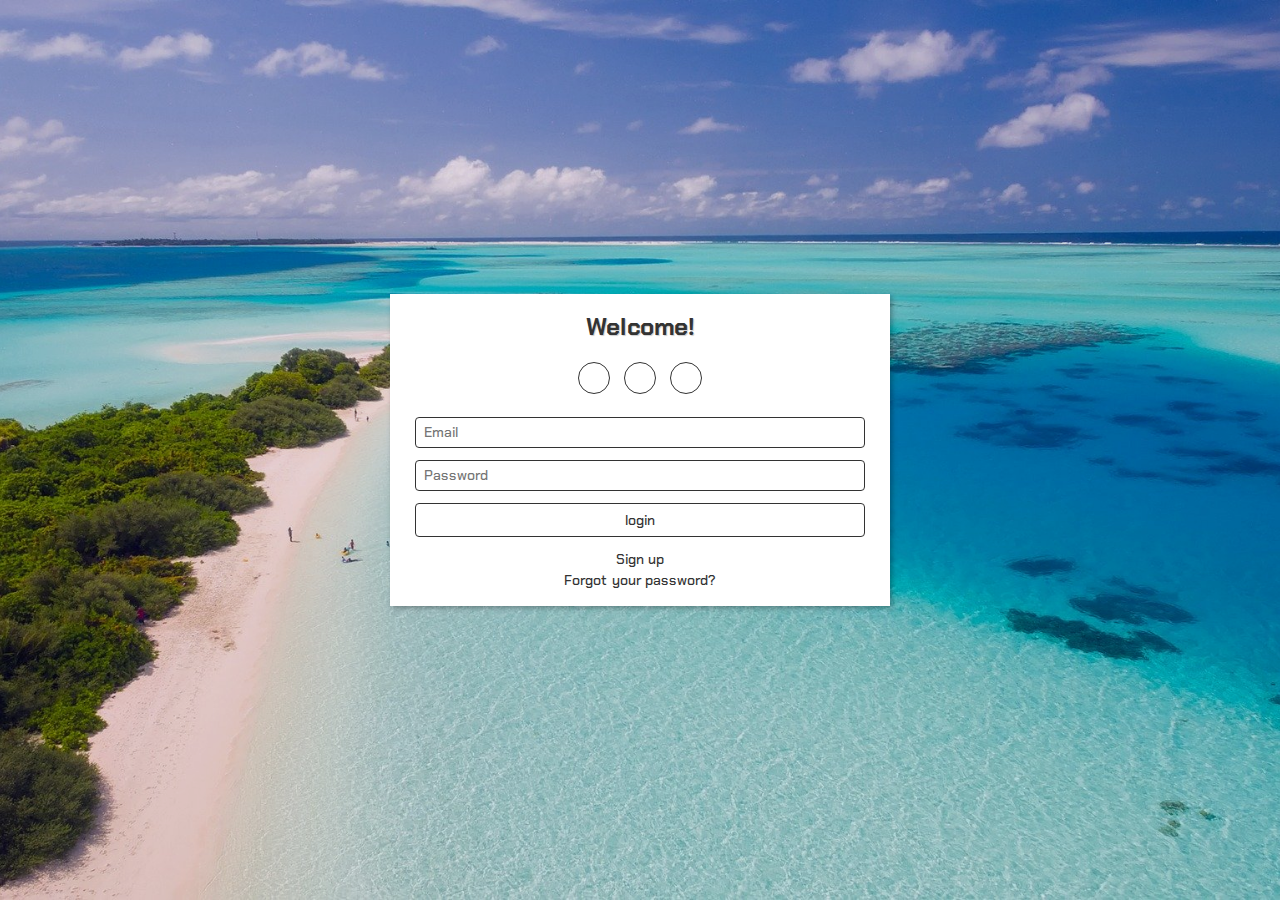
==== pages/login.html @ 2884cb6b "first" ====
<!DOCTYPE html>
<html lang="ko">
<head>
  <meta charset="UTF-8">
  <meta name="viewport" content="width=device-width, initial-scale=1.0">
  <meta http-equiv="X-UA-Compatible" content="ie=edge">
  <title>Login &lt; To Do List App</title>
  <link href="https://fonts.googleapis.com/css2?family=Chakra+Petch:wght@300;500;700&family=Noto+Sans+KR:wght@300;500&display=swap" rel="stylesheet">
  <link rel="stylesheet" href="https://use.fontawesome.com/releases/v5.14.0/css/all.css" integrity="sha384-HzLeBuhoNPvSl5KYnjx0BT+WB0QEEqLprO+NBkkk5gbc67FTaL7XIGa2w1L0Xbgc" crossorigin="anonymous">
  <link rel="stylesheet" href="../assets/css/style.css">
  <script src="../assets/js/script.js" defer></script>
</head>
<body>
  <div id="wrap">
    <main id="form-container">
      <div class="form-group">
        <section class="login-container">
          <h2>Welcome!</h2>
          <div class="login-form-row1">
            <a href="#;">
              <i class="fab fa-google"></i>
            </a>
            <a href="#;">
              <i class="fab fa-facebook-f"></i>
            </a>
            <a href="#;">
              <i class="fab fa-instagram"></i>
            </a>
          </div>
          <div class="login-form-row2">
            <div class="input-style">
              <input type="text" placeholder="Email">
            </div>
          </div>
          <div class="login-form-row3">
            <div class="input-style">
              <input type="password" placeholder="Password">
            </div>
          </div>
          <div class="login-form-row4">
            <button type="submit" class="btn-login">login</button>
          </div>
          <div class="login-form-row5">
            <a href="#;">Sign up</a>
            <a href="#;">Forgot your password?</a>
          </div>
        </section>
        <section class="join-container" style="display: none">
          <h2>join</h2>
        </section>
      </div>
    </main>
  </div>
</body>
</html>
---- assets/css/style.css ----
@charset "UTF-8";

/* reset */
div, span, body,
header, main, section, footer,
h1, h2, h3, h4, h5, h6,
table, thead, tbody, tfoot, tr, th, td,
input, select, label, button, textarea,
ul, ol, li, dl, dt, dd,
a, strong, i, b, em, img {
  margin: 0;
  padding: 0;
  font: inherit;
  vertical-align: baseline;
}

ul, ol {
  list-style: none;
}

a {
  color: #333;
  text-decoration: none;
}

img {
  max-width: 100%;
  vertical-align: top;
}

table {
  border-collapse: collapse;
  border-spacing: 0;
}

button {
  background: transparent;
  border: none;
  cursor: pointer;
  outline: none;
}

/* common */
html {
  font-size: 10px;
}

body {
  min-width: 32rem;
}

body, button, input, select, textarea {
  font-weight: 500;
  font-size: 1.4rem;
  line-height: 1.5;
  font-family: 'Chakra Petch', 'Noto sans KR', sans-serif;
  color: #333;
  overflow-wrap: break-word;
  word-break: keep-all;
}

h1, h2, h3, h4, h5, h6 {
  font-weight: 700;
}

/* form-container */
#form-container {
  display: flex;
  justify-content: center;
  align-items: center;
  height: 100vh;
  padding: 0 6%;
  background: url(../images/bg_login-page.jpg) 50% 50%/cover no-repeat;
}

#form-container:after {
  position: fixed;
  top: 0;
  right: 0;
  bottom: 0;
  left: 0;
  background-color: rgba(0,0,0,.1);
  content:''
}

.form-group {
  position: relative;
  z-index: 10;
  width: 100%;
  max-width: 50rem;
  background-color: #fff;
}


/* form-group input style */
.form-group input {
  width: 100%;
  border: none;
  box-shadow: none;
  background-color: transparent;
  outline: none;
}

.form-group .input-style {
  padding: .4rem .8rem;
  border: 1px solid #333;
  border-radius: 4px;
}

/* form-group button style */
.form-group button {
  width: 100%;
  padding: .4em;
  border: 1px solid #333;
  border-radius: 4px;
}


/* login-container */
.login-container {
  display: flex;
  flex-direction: column;
  align-items: center;
  padding: 1.5rem 2.5rem;
  box-shadow: 2px 2px 5px rgba(0,0,0,.3);
}

.login-container > h2 {
  font-size: 2.4rem;
  text-shadow: 1px 1px 1px rgba(0,0,0,0.2);
}

.login-container div[class^="login-form-row"] {
  flex-grow: 1;
  width: 100%;
  margin-top: 1.2rem;
}

.login-form-row1 {
  text-align: center;
}

.login-form-row1 a {
  display: inline-block;
  width: 3rem;
  height: 3rem;
  margin: .5rem;
  border: 1px solid #333;
  border-radius: 50%;
  font-size: 1.6rem;
  line-height: 3rem;
  text-align: center;
}

.login-form-row5 {
  display: flex;
  flex-direction: column;
  align-items: center;
}
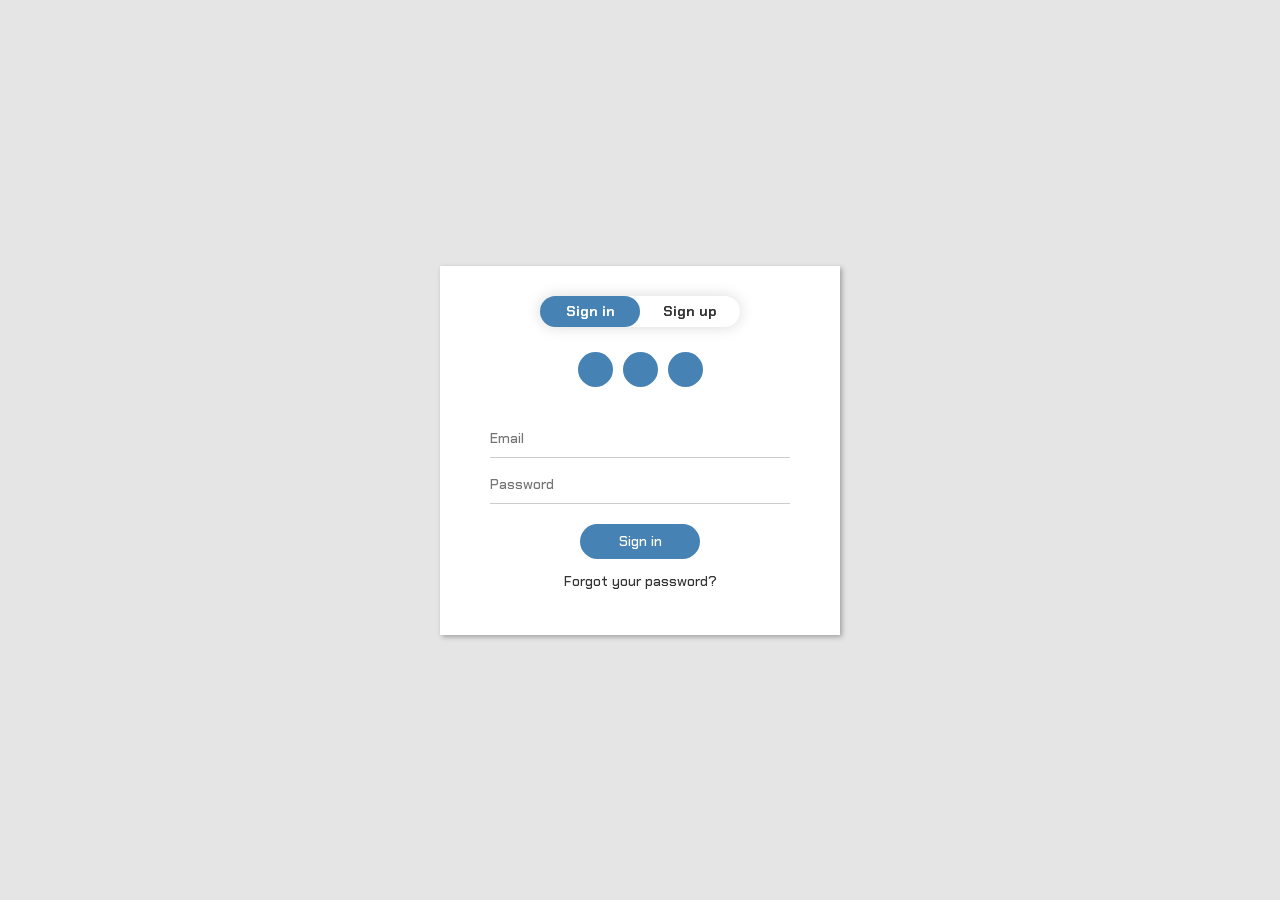
==== commit 11f8d7c3: "docs: Add ipone input focus zoom disable" ====
--- a/pages/login.html
+++ b/pages/login.html
@@ -2,7 +2,7 @@
 <html lang="ko">
 <head>
   <meta charset="UTF-8">
-  <meta name="viewport" content="width=device-width, initial-scale=1.0">
+  <meta name="viewport" content="width=device-width, initial-scale=1.0, maximum-scale=1.0">
   <meta http-equiv="X-UA-Compatible" content="ie=edge">
   <title>Login &lt; To Do List App</title>
   <link href="https://fonts.googleapis.com/css2?family=Chakra+Petch:wght@300;500;700&family=Noto+Sans+KR:wght@300;500&display=swap" rel="stylesheet">
@@ -14,40 +14,64 @@
   <div id="wrap">
     <main id="form-container">
       <div class="form-group">
-        <section class="login-container">
-          <h2>Welcome!</h2>
-          <div class="login-form-row1">
-            <a href="#;">
-              <i class="fab fa-google"></i>
-            </a>
-            <a href="#;">
-              <i class="fab fa-facebook-f"></i>
-            </a>
-            <a href="#;">
-              <i class="fab fa-instagram"></i>
-            </a>
-          </div>
-          <div class="login-form-row2">
-            <div class="input-style">
-              <input type="text" placeholder="Email">
+        <div class="btn-toggle-box">
+          <div class="btn-toggle-bg"></div>
+          <h2 class="btn-toggle btn-signin active">Sign in</h2>
+          <h2 class="btn-toggle btn-signup">Sign up</h2>
+        </div>
+        <div class="btn-sns-box">
+          <a href="#;">
+            <i class="fab fa-google"></i>
+          </a>
+          <a href="#;">
+            <i class="fab fa-facebook-f"></i>
+          </a>
+          <a href="#;">
+            <i class="fab fa-instagram"></i>
+          </a>
+        </div>
+        <div class="form-login-slider-container">
+          <section class="login-container">
+            <strong class="blind">Sign in</strong>
+            <div class="login-form-row">
+              <div class="input-style">
+                <input type="text" placeholder="Email">
+              </div>
             </div>
-          </div>
-          <div class="login-form-row3">
-            <div class="input-style">
-              <input type="password" placeholder="Password">
+            <div class="login-form-row">
+              <div class="input-style">
+                <input type="password" placeholder="Password">
+              </div>
             </div>
-          </div>
-          <div class="login-form-row4">
-            <button type="submit" class="btn-login">login</button>
-          </div>
-          <div class="login-form-row5">
-            <a href="#;">Sign up</a>
-            <a href="#;">Forgot your password?</a>
-          </div>
-        </section>
-        <section class="join-container" style="display: none">
-          <h2>join</h2>
-        </section>
+            <div class="login-form-row btn-area">
+              <button type="submit" class="btn-login">Sign in</button>
+            </div>
+            <div class="login-form-row bottom">
+              <a href="#;">Forgot your password?</a>
+            </div>
+          </section>
+          <section class="login-container">
+            <strong class="blind">Sign up</strong>
+            <div class="login-form-row">
+              <div class="input-style">
+                <input type="text" placeholder="User name">
+              </div>
+            </div>
+            <div class="login-form-row">
+              <div class="input-style">
+                <input type="text" placeholder="Email">
+              </div>
+            </div>
+            <div class="login-form-row">
+              <div class="input-style">
+                <input type="password" placeholder="Password">
+              </div>
+            </div>
+            <div class="login-form-row btn-area">
+              <button type="submit" class="btn-login">Sign up</button>
+            </div>
+          </section>
+        </div>
       </div>
     </main>
   </div>
--- a/assets/css/style.css
+++ b/assets/css/style.css
@@ -42,7 +42,7 @@
 
 /* common */
 html {
-  font-size: 10px;
+  font-size: .625rem;
 }
 
 body {
@@ -57,12 +57,22 @@
   color: #333;
   overflow-wrap: break-word;
   word-break: keep-all;
+  -webkit-text-size-adjust : none;
 }
 
 h1, h2, h3, h4, h5, h6 {
   font-weight: 700;
 }
 
+.blind {
+  overflow: hidden;
+  position: absolute;
+  width: 1px;
+  height: 1px;
+  margin: -1px;
+  clip: rect(0 0 0 0);
+}
+
 /* form-container */
 #form-container {
   display: flex;
@@ -70,7 +80,7 @@
   align-items: center;
   height: 100vh;
   padding: 0 6%;
-  background: url(../images/bg_login-page.jpg) 50% 50%/cover no-repeat;
+  background: url(../images/bg_login-page02.jpg) 50% 50%/cover no-repeat;
 }
 
 #form-container:after {
@@ -83,12 +93,23 @@
   content:''
 }
 
+/* form-group */
 .form-group {
+  display: flex;
+  flex-direction: column;
+  align-items: center;
+  overflow: hidden;
   position: relative;
   z-index: 10;
   width: 100%;
-  max-width: 50rem;
+  max-width: 40rem;
+  padding: 3rem 0;
   background-color: #fff;
+  box-shadow: 2px 2px 5px rgba(0,0,0,.3);
+}
+
+.form-group > :not(:first-child) {
+  margin-top: 2.5rem;
 }
 
 
@@ -102,57 +123,108 @@
 }
 
 .form-group .input-style {
-  padding: .4rem .8rem;
-  border: 1px solid #333;
-  border-radius: 4px;
+  padding: .4rem 0 .8rem;
+  border-bottom: 1px solid rgba(0, 0, 0, .2);
 }
 
 /* form-group button style */
 .form-group button {
-  width: 100%;
-  padding: .4em;
-  border: 1px solid #333;
-  border-radius: 4px;
-}
-
+  width: 40%;
+  padding: .5em;
+  border-radius: 2rem;
+  background-color: steelblue;
+  color: #fff;
+}
+
+/* btn-toggle */
+.btn-toggle-box {
+  display: flex;
+  position: relative;
+  border-radius: 3.5rem;
+  box-shadow: 0 0 15px rgba(0,0,0,.15);
+}
+
+.btn-toggle-bg {
+  position: absolute;
+  top: 0;
+  left: 0;
+  z-index: -1;
+  width: 10rem;
+  height: 100%;
+  padding: .7rem 1rem;
+  border-radius: 3rem;
+  box-sizing: border-box;
+  background-color: steelblue;
+  transition: left .5s ease;
+  content:'';
+}
+
+.btn-toggle-box h2 {
+  width: 8rem;
+  padding: .5rem 1rem;
+  border-radius: 3rem;
+  text-align: center;
+  cursor: pointer;
+  transition: color .5s ease;
+}
+
+.btn-toggle-box .btn-toggle.active {
+  color: #fff;
+  
+}
+
+.btn-sns-box {
+  display: flex;
+  justify-content: center;
+}
+
+.btn-sns-box a {
+  display: flex;
+  justify-content: center;
+  align-items: center;
+  width: 3.5rem;
+  height: 3.5rem;
+  margin: 0 .5rem;
+  border-radius: 50%;
+  background-color: steelblue;
+  font-size: 1.6rem;
+  color: #fff;
+}
+
+/* form-login-slider-container */
+.form-login-slider-container {
+  display: flex;
+  overflow: hidden;
+  width: 100%;
+}
 
 /* login-container */
 .login-container {
   display: flex;
   flex-direction: column;
   align-items: center;
-  padding: 1.5rem 2.5rem;
-  box-shadow: 2px 2px 5px rgba(0,0,0,.3);
-}
-
-.login-container > h2 {
-  font-size: 2.4rem;
-  text-shadow: 1px 1px 1px rgba(0,0,0,0.2);
-}
-
-.login-container div[class^="login-form-row"] {
-  flex-grow: 1;
+  flex-shrink: 0;
+  width: 100%;
+  padding: 0 5rem;
+  box-sizing: border-box;
+  transition: transform .5s ease;
+}
+
+.login-container.active {
+  transform: translateX(-100%);
+}
+
+.login-container .login-form-row {
   width: 100%;
   margin-top: 1.2rem;
 }
 
-.login-form-row1 {
+.login-container .login-form-row.btn-area {
+  margin-top: 2rem;
   text-align: center;
 }
 
-.login-form-row1 a {
-  display: inline-block;
-  width: 3rem;
-  height: 3rem;
-  margin: .5rem;
-  border: 1px solid #333;
-  border-radius: 50%;
-  font-size: 1.6rem;
-  line-height: 3rem;
-  text-align: center;
-}
-
-.login-form-row5 {
+.login-form-row.bottom {
   display: flex;
   flex-direction: column;
   align-items: center;
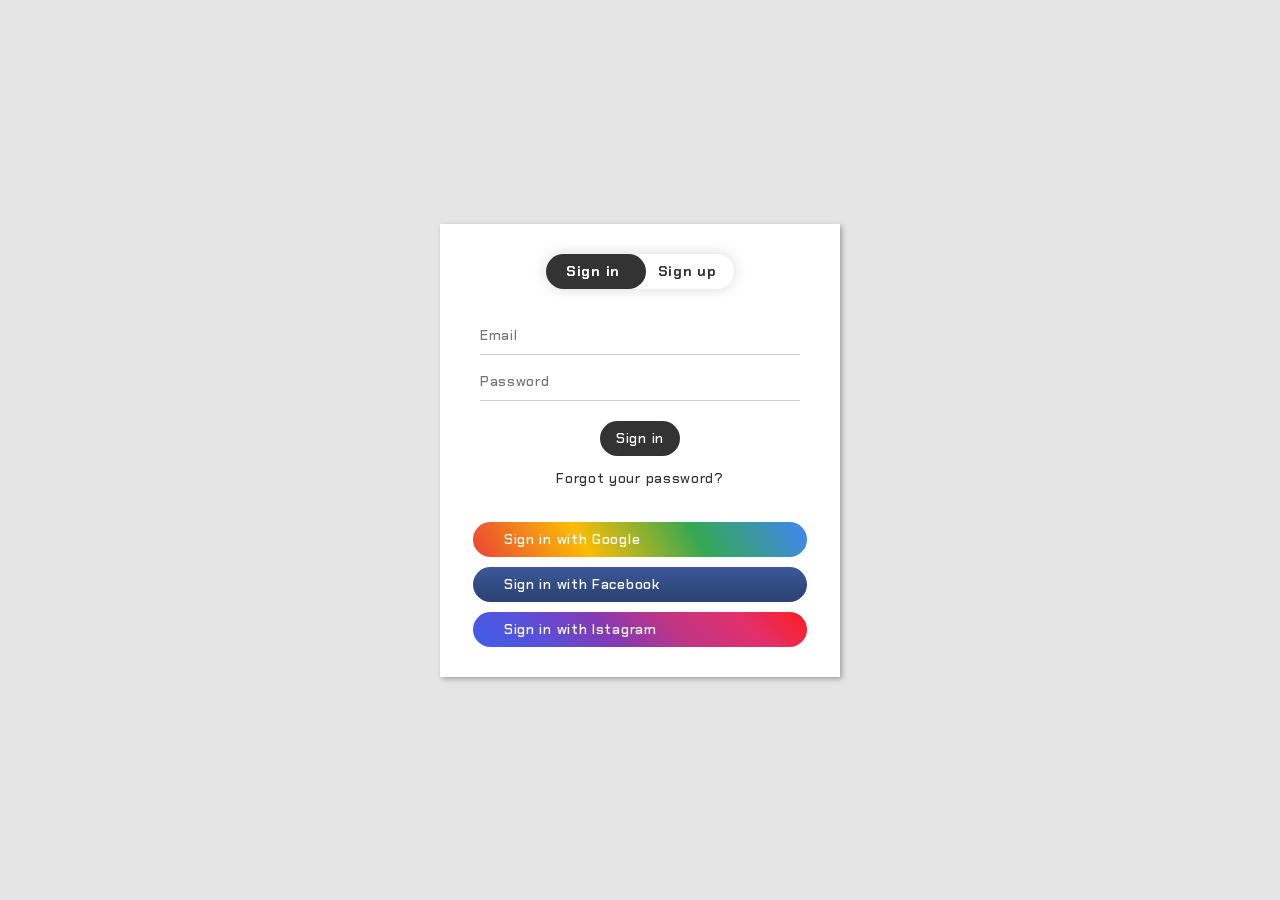
==== commit 78199c73: "login page version 3" ====
--- a/pages/login.html
+++ b/pages/login.html
@@ -16,20 +16,10 @@
       <div class="form-group">
         <div class="btn-toggle-box">
           <div class="btn-toggle-bg"></div>
-          <h2 class="btn-toggle btn-signin active">Sign in</h2>
-          <h2 class="btn-toggle btn-signup">Sign up</h2>
+          <h2 class="btn-primary btn-toggle btn-signin active">Sign in</h2>
+          <h2 class="btn-primary btn-toggle btn-signup">Sign up</h2>
         </div>
-        <div class="btn-sns-box">
-          <a href="#;">
-            <i class="fab fa-google"></i>
-          </a>
-          <a href="#;">
-            <i class="fab fa-facebook-f"></i>
-          </a>
-          <a href="#;">
-            <i class="fab fa-instagram"></i>
-          </a>
-        </div>
+
         <div class="form-login-slider-container">
           <section class="login-container">
             <strong class="blind">Sign in</strong>
@@ -44,7 +34,7 @@
               </div>
             </div>
             <div class="login-form-row btn-area">
-              <button type="submit" class="btn-login">Sign in</button>
+              <button type="submit" class="btn-primary btn-login">Sign in</button>
             </div>
             <div class="login-form-row bottom">
               <a href="#;">Forgot your password?</a>
@@ -68,10 +58,26 @@
               </div>
             </div>
             <div class="login-form-row btn-area">
-              <button type="submit" class="btn-login">Sign up</button>
+              <button type="submit" class="btn-primary btn-login">Sign up</button>
             </div>
           </section>
         </div>
+
+        <div class="btn-sns-box">
+          <a href="#;" class="btn-primary google">
+            <i class="fab fa-google"></i>
+            Sign in with Google
+          </a>
+          <a href="#;" class="btn-primary facebook">
+            <i class="fab fa-facebook-f"></i>
+            Sign in with Facebook
+          </a>
+          <a href="#;" class="btn-primary instagram">
+            <i class="fab fa-instagram"></i>
+            Sign in with Istagram
+          </a>
+        </div>
+
       </div>
     </main>
   </div>
--- a/assets/css/style.css
+++ b/assets/css/style.css
@@ -57,7 +57,9 @@
   color: #333;
   overflow-wrap: break-word;
   word-break: keep-all;
-  -webkit-text-size-adjust : none;
+  letter-spacing: .7px;
+  -webkit-text-size-adjust: none;
+  -webkit-tap-highlight-color: transparent;
 }
 
 h1, h2, h3, h4, h5, h6 {
@@ -108,8 +110,8 @@
   box-shadow: 2px 2px 5px rgba(0,0,0,.3);
 }
 
-.form-group > :not(:first-child) {
-  margin-top: 2.5rem;
+.form-group > div + div {
+  margin-top: 2rem;
 }
 
 
@@ -128,11 +130,11 @@
 }
 
 /* form-group button style */
-.form-group button {
-  width: 40%;
+.btn-primary {
+  width: 8rem;
   padding: .5em;
   border-radius: 2rem;
-  background-color: steelblue;
+  background-color: #333;
   color: #fff;
 }
 
@@ -151,18 +153,18 @@
   z-index: -1;
   width: 10rem;
   height: 100%;
-  padding: .7rem 1rem;
   border-radius: 3rem;
   box-sizing: border-box;
-  background-color: steelblue;
+  background-color: #333;
   transition: left .5s ease;
   content:'';
 }
 
 .btn-toggle-box h2 {
   width: 8rem;
-  padding: .5rem 1rem;
   border-radius: 3rem;
+  background-color: transparent;
+  color: #333;
   text-align: center;
   cursor: pointer;
   transition: color .5s ease;
@@ -173,24 +175,6 @@
   
 }
 
-.btn-sns-box {
-  display: flex;
-  justify-content: center;
-}
-
-.btn-sns-box a {
-  display: flex;
-  justify-content: center;
-  align-items: center;
-  width: 3.5rem;
-  height: 3.5rem;
-  margin: 0 .5rem;
-  border-radius: 50%;
-  background-color: steelblue;
-  font-size: 1.6rem;
-  color: #fff;
-}
-
 /* form-login-slider-container */
 .form-login-slider-container {
   display: flex;
@@ -205,7 +189,7 @@
   align-items: center;
   flex-shrink: 0;
   width: 100%;
-  padding: 0 5rem;
+  padding: 0 4rem;
   box-sizing: border-box;
   transition: transform .5s ease;
 }
@@ -225,7 +209,47 @@
 }
 
 .login-form-row.bottom {
+  text-align: center;
+}
+
+/* btn-sns-box */
+
+.btn-sns-box {
   display: flex;
   flex-direction: column;
-  align-items: center;
-}
+  justify-content: space-between;
+  align-items: center;
+  width: 100%;
+  padding: 0 4rem;
+  box-sizing: border-box;
+}
+
+.btn-sns-box .btn-primary {
+  display: flex;
+  align-items: center;
+  width: 100%;
+  color: #fff;
+}
+
+
+.btn-sns-box .btn-primary.google {
+  background: linear-gradient(-120deg, #4285f4, #34a853, #fbbc05, #ea4335);
+}
+
+.btn-sns-box .btn-primary.facebook {
+  background: linear-gradient(180deg, #3b5998, #2b4170);
+}
+
+.btn-sns-box .btn-primary.instagram {
+  background: linear-gradient(45deg, #405de6, #5851db, #833ab4, #c13584, #e1306c, #fd1d1d);
+}
+
+.btn-sns-box .btn-primary + .btn-primary {
+  margin-top: 1rem;
+}
+
+.btn-sns-box .btn-primary i {
+  margin: 0 1.2rem;
+  font-size: 1.6rem;
+}
+
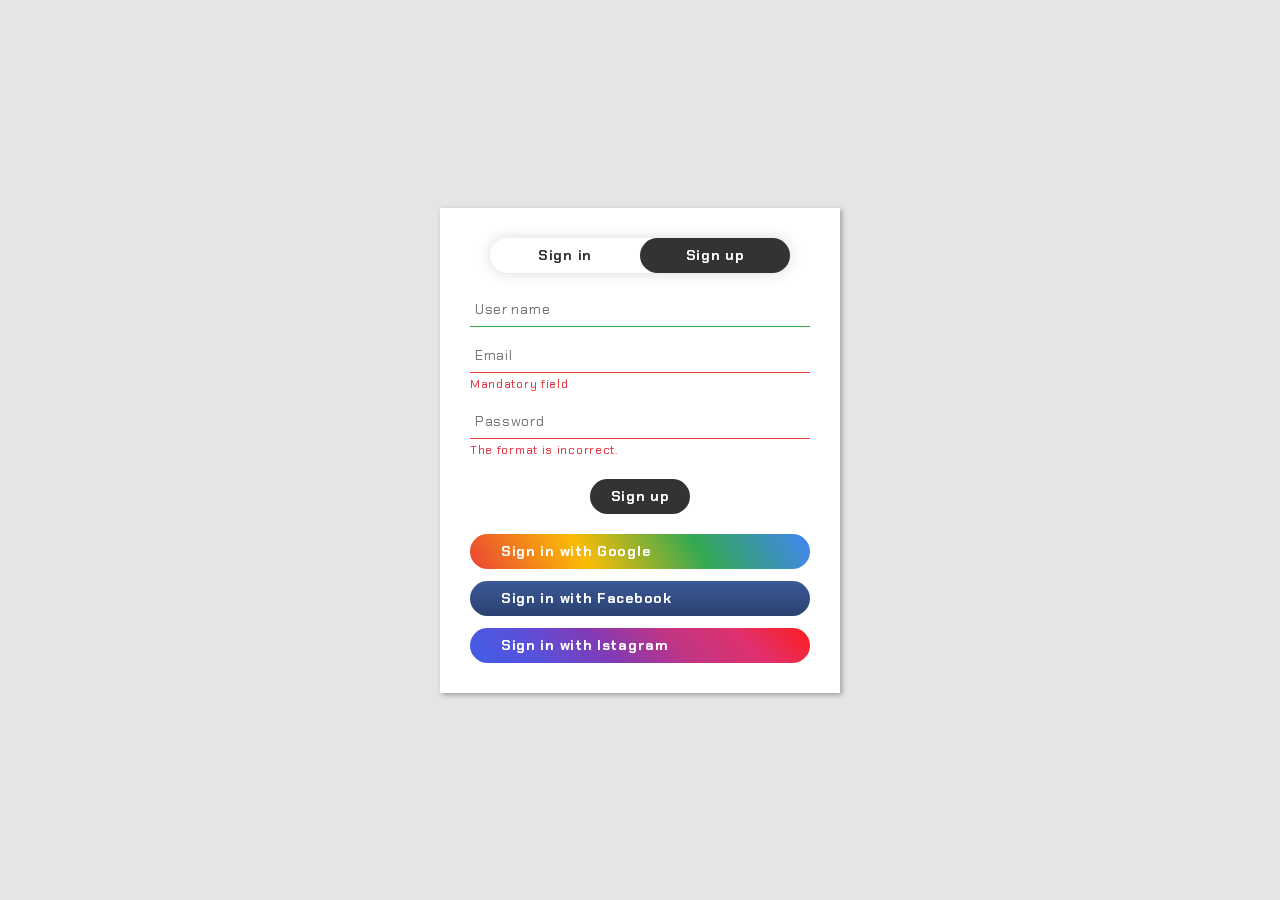
==== commit 3327c491: "docs: Add login page input focus style + calendar page markup" ====
--- a/pages/login.html
+++ b/pages/login.html
@@ -4,60 +4,63 @@
   <meta charset="UTF-8">
   <meta name="viewport" content="width=device-width, initial-scale=1.0, maximum-scale=1.0">
   <meta http-equiv="X-UA-Compatible" content="ie=edge">
-  <title>Login &lt; To Do List App</title>
-  <link href="https://fonts.googleapis.com/css2?family=Chakra+Petch:wght@300;500;700&family=Noto+Sans+KR:wght@300;500&display=swap" rel="stylesheet">
+  <title>Login &gt; To Do List</title>
+  <link href="https://fonts.googleapis.com/css2?family=Chakra+Petch:wght@300;400;500;700&family=Noto+Sans+KR:wght@300;400;500&display=swap" rel="stylesheet">
   <link rel="stylesheet" href="https://use.fontawesome.com/releases/v5.14.0/css/all.css" integrity="sha384-HzLeBuhoNPvSl5KYnjx0BT+WB0QEEqLprO+NBkkk5gbc67FTaL7XIGa2w1L0Xbgc" crossorigin="anonymous">
+  <link rel="stylesheet" href="../assets/css/common.css">
   <link rel="stylesheet" href="../assets/css/style.css">
   <script src="../assets/js/script.js" defer></script>
 </head>
 <body>
   <div id="wrap">
-    <main id="form-container">
-      <div class="form-group">
-        <div class="btn-toggle-box">
-          <div class="btn-toggle-bg"></div>
-          <h2 class="btn-primary btn-toggle btn-signin active">Sign in</h2>
-          <h2 class="btn-primary btn-toggle btn-signup">Sign up</h2>
+
+    <!-- form-container -->
+    <main id="main" class="sign-form-container">
+      <div class="sign-form-group">
+        <div class="sign-form-btn-toggle-box">
+          <div class="btn-toggle-bg active"></div>
+          <strong class="btn-primary btn-toggle" data-sign-btn="sign-in">Sign in</strong>
+          <strong class="btn-primary btn-toggle active" data-sign-btn="sign-up">Sign up</strong>
         </div>
 
-        <div class="form-login-slider-container">
-          <section class="login-container">
-            <strong class="blind">Sign in</strong>
-            <div class="login-form-row">
-              <div class="input-style">
-                <input type="text" placeholder="Email">
-              </div>
+        <div class="sign-form-slider-container">
+          <section class="sign-form active">
+            <h2 class="blind">Sign in</h2>
+            <div class="sign-form-row">
+              <input type="text" placeholder="Email">
             </div>
-            <div class="login-form-row">
-              <div class="input-style">
-                <input type="password" placeholder="Password">
-              </div>
+            <div class="sign-form-row">
+              <input type="password" placeholder="Password">
             </div>
-            <div class="login-form-row btn-area">
+            <div class="sign-form-row btn-area">
               <button type="submit" class="btn-primary btn-login">Sign in</button>
             </div>
-            <div class="login-form-row bottom">
+            <div class="sign-form-row">
               <a href="#;">Forgot your password?</a>
             </div>
           </section>
-          <section class="login-container">
-            <strong class="blind">Sign up</strong>
-            <div class="login-form-row">
-              <div class="input-style">
-                <input type="text" placeholder="User name">
+          <section class="sign-form active register-form ">
+            <h2 class="blind">Sign up</h2>
+            <div class="sign-form-row">
+              <input type="text" placeholder="User name" class="input-success">
+            </div>
+            <div class="sign-form-row">
+              <input type="text" placeholder="Email" class="input-error">
+              <div class="error-message">
+                <p>
+                  Mandatory field
+                </p>
               </div>
             </div>
-            <div class="login-form-row">
-              <div class="input-style">
-                <input type="text" placeholder="Email">
+            <div class="sign-form-row">
+              <input type="password" placeholder="Password" class="input-error">
+              <div class="error-message">
+                <p>
+                  The format is incorrect.
+                </p>
               </div>
             </div>
-            <div class="login-form-row">
-              <div class="input-style">
-                <input type="password" placeholder="Password">
-              </div>
-            </div>
-            <div class="login-form-row btn-area">
+            <div class="sign-form-row btn-area">
               <button type="submit" class="btn-primary btn-login">Sign up</button>
             </div>
           </section>
--- a/assets/css/common.css
+++ b/assets/css/common.css
@@ -0,0 +1,108 @@
+@charset "UTF-8";
+
+/* reset */
+div, span, body,
+header, main, nav, section, footer,
+h1, h2, h3, h4, h5, h6,
+table, thead, tbody, tfoot, tr, th, td,
+input, select, label, button, textarea,
+ul, ol, li, dl, dt, dd,
+p, a, strong, i, b, em, img {
+  margin: 0;
+  padding: 0;
+  font: inherit;
+  vertical-align: baseline;
+  box-sizing: border-box;
+}
+
+ul, ol {
+  list-style: none;
+}
+
+a {
+  color: #333;
+  text-decoration: none;
+}
+
+img {
+  max-width: 100%;
+  vertical-align: top;
+}
+
+table {
+  table-layout: fixed;
+  width: 100%;
+  border-collapse: collapse;
+  border-spacing: 0;
+}
+
+input, button {
+  border: none;
+  box-shadow: none;
+  background: transparent;
+}
+
+:focus{
+  outline: 1px dashed rgba(0,0,0,.45);
+  outline-offset: -1px;
+}
+
+::selection {
+  background-color: #333;
+  color: #fff;
+}
+
+/* common */
+html {
+  font-size: .625rem;
+}
+
+body {
+  min-width: 32rem;
+}
+
+body, button, input, select, textarea {
+  font-weight: 400;
+  font-size: 1.4rem;
+  line-height: 1.5;
+  font-family: 'Chakra Petch', 'Noto sans KR', sans-serif;
+  color: #333;
+  overflow-wrap: break-word;
+  word-break: keep-all;
+  letter-spacing: .7px;
+  -webkit-text-size-adjust: none;
+  -webkit-tap-highlight-color: transparent;
+}
+
+h1, h2, h3, h4, h5, h6, 
+dt, th, strong, b {
+  font-weight: 700;
+}
+
+.blind {
+  overflow: hidden;
+  position: absolute;
+  width: 1px;
+  height: 1px;
+  margin: -1px;
+  clip: rect(0 0 0 0);
+}
+
+#main {
+  overflow: hidden;
+  width: 100%;
+  height: 100vh;
+  padding: 0 6%;
+}
+
+/* button */
+.btn-primary {
+  display: block;
+  width: 10rem;
+  padding: .5em;
+  border-radius: 2rem;
+  background-color: #333;
+  font-weight: 700;
+  color: #fff;
+  cursor: pointer;
+}--- a/assets/css/style.css
+++ b/assets/css/style.css
@@ -1,106 +1,28 @@
 @charset "UTF-8";
 
-/* reset */
-div, span, body,
-header, main, section, footer,
-h1, h2, h3, h4, h5, h6,
-table, thead, tbody, tfoot, tr, th, td,
-input, select, label, button, textarea,
-ul, ol, li, dl, dt, dd,
-a, strong, i, b, em, img {
-  margin: 0;
-  padding: 0;
-  font: inherit;
-  vertical-align: baseline;
-}
-
-ul, ol {
-  list-style: none;
-}
-
-a {
-  color: #333;
-  text-decoration: none;
-}
-
-img {
-  max-width: 100%;
-  vertical-align: top;
-}
-
-table {
-  border-collapse: collapse;
-  border-spacing: 0;
-}
-
-button {
-  background: transparent;
-  border: none;
-  cursor: pointer;
-  outline: none;
-}
-
-/* common */
-html {
-  font-size: .625rem;
-}
-
-body {
-  min-width: 32rem;
-}
-
-body, button, input, select, textarea {
-  font-weight: 500;
-  font-size: 1.4rem;
-  line-height: 1.5;
-  font-family: 'Chakra Petch', 'Noto sans KR', sans-serif;
-  color: #333;
-  overflow-wrap: break-word;
-  word-break: keep-all;
-  letter-spacing: .7px;
-  -webkit-text-size-adjust: none;
-  -webkit-tap-highlight-color: transparent;
-}
-
-h1, h2, h3, h4, h5, h6 {
-  font-weight: 700;
-}
-
-.blind {
-  overflow: hidden;
-  position: absolute;
-  width: 1px;
-  height: 1px;
-  margin: -1px;
-  clip: rect(0 0 0 0);
-}
-
-/* form-container */
-#form-container {
+
+/*************** login > To Do List ***************/
+
+/* sign-form-container */
+.sign-form-container {
   display: flex;
   justify-content: center;
   align-items: center;
-  height: 100vh;
-  padding: 0 6%;
   background: url(../images/bg_login-page02.jpg) 50% 50%/cover no-repeat;
 }
 
-#form-container:after {
+.sign-form-container:before {
   position: fixed;
   top: 0;
   right: 0;
   bottom: 0;
   left: 0;
   background-color: rgba(0,0,0,.1);
-  content:''
-}
-
-/* form-group */
-.form-group {
-  display: flex;
-  flex-direction: column;
-  align-items: center;
-  overflow: hidden;
+  content: '';
+}
+
+/* sign-form-group */
+.sign-form-group {
   position: relative;
   z-index: 10;
   width: 100%;
@@ -110,118 +32,118 @@
   box-shadow: 2px 2px 5px rgba(0,0,0,.3);
 }
 
-.form-group > div + div {
+.sign-form-group > div + div {
   margin-top: 2rem;
 }
 
-
-/* form-group input style */
-.form-group input {
-  width: 100%;
-  border: none;
-  box-shadow: none;
-  background-color: transparent;
-  outline: none;
-}
-
-.form-group .input-style {
-  padding: .4rem 0 .8rem;
-  border-bottom: 1px solid rgba(0, 0, 0, .2);
-}
-
-/* form-group button style */
-.btn-primary {
-  width: 8rem;
-  padding: .5em;
+.sign-form-btn-toggle-box {
+  display: flex;
+  position: relative;
+  width: 75%;
+  margin: 0 auto;
   border-radius: 2rem;
-  background-color: #333;
-  color: #fff;
-}
-
-/* btn-toggle */
-.btn-toggle-box {
-  display: flex;
-  position: relative;
-  border-radius: 3.5rem;
   box-shadow: 0 0 15px rgba(0,0,0,.15);
 }
 
 .btn-toggle-bg {
   position: absolute;
   top: 0;
+  bottom: 0;
   left: 0;
   z-index: -1;
-  width: 10rem;
-  height: 100%;
-  border-radius: 3rem;
-  box-sizing: border-box;
+  width: 50%;
+  border-radius: 2rem;
   background-color: #333;
   transition: left .5s ease;
   content:'';
 }
 
-.btn-toggle-box h2 {
-  width: 8rem;
-  border-radius: 3rem;
+.sign-form-btn-toggle-box .btn-toggle {
+  width: 50%;
   background-color: transparent;
   color: #333;
   text-align: center;
-  cursor: pointer;
   transition: color .5s ease;
 }
 
-.btn-toggle-box .btn-toggle.active {
+.btn-toggle-bg.active {
+  left: 50%;
+}
+
+.sign-form-btn-toggle-box .btn-toggle.active {
   color: #fff;
   
 }
 
-/* form-login-slider-container */
-.form-login-slider-container {
+/* sign-form-slider-container */
+.sign-form-slider-container {
   display: flex;
   overflow: hidden;
   width: 100%;
 }
 
-/* login-container */
-.login-container {
+/* sign-form */
+.sign-form {
   display: flex;
   flex-direction: column;
   align-items: center;
   flex-shrink: 0;
   width: 100%;
-  padding: 0 4rem;
-  box-sizing: border-box;
+  padding: 0 3rem;
   transition: transform .5s ease;
 }
 
-.login-container.active {
+.sign-form.active {
   transform: translateX(-100%);
 }
 
-.login-container .login-form-row {
-  width: 100%;
+.sign-form-row {
+  display: flex;
+  flex-direction: column;
+  align-items: center;
+  width: 100%;
+}
+
+.sign-form-row + .sign-form-row {
   margin-top: 1.2rem;
 }
 
-.login-container .login-form-row.btn-area {
+.sign-form-row.btn-area {
   margin-top: 2rem;
-  text-align: center;
-}
-
-.login-form-row.bottom {
-  text-align: center;
+}
+
+.sign-form-group input {
+  display: block;
+  width: 100%;
+  height: 3.4rem;
+  border-bottom: 1px solid #333;
+  text-indent: 5px;
+}
+
+.sign-form-row .input-error {
+  border-bottom-color: #ea4335;
+  color: #ea4335;
+}
+
+.sign-form-row .error-message {
+  width: 100%;
+  margin-top: .2rem;
+  font-size: 1.2rem;
+  text-align: left;
+  color: #e32a37;
+}
+
+.sign-form-row .input-success {
+  border-bottom-color: #34a853;
+  color: #34a853;
 }
 
 /* btn-sns-box */
-
 .btn-sns-box {
   display: flex;
   flex-direction: column;
-  justify-content: space-between;
-  align-items: center;
-  width: 100%;
-  padding: 0 4rem;
-  box-sizing: border-box;
+  width: 100%;
+  padding: 0 3rem;
 }
 
 .btn-sns-box .btn-primary {
@@ -231,6 +153,9 @@
   color: #fff;
 }
 
+.btn-sns-box .btn-primary + .btn-primary {
+  margin-top: 1.2rem;
+}
 
 .btn-sns-box .btn-primary.google {
   background: linear-gradient(-120deg, #4285f4, #34a853, #fbbc05, #ea4335);
@@ -242,10 +167,6 @@
 
 .btn-sns-box .btn-primary.instagram {
   background: linear-gradient(45deg, #405de6, #5851db, #833ab4, #c13584, #e1306c, #fd1d1d);
-}
-
-.btn-sns-box .btn-primary + .btn-primary {
-  margin-top: 1rem;
 }
 
 .btn-sns-box .btn-primary i {
@@ -253,3 +174,233 @@
   font-size: 1.6rem;
 }
 
+/*************** Timetable > To Do List ***************/
+
+/* header */
+#nav {
+  position: fixed;
+  top: 0;
+  right: 0;
+  left: 0;
+  z-index: 10;
+  width: 100%;
+  background-color: #fff;
+}
+
+.nav__tabmenu {
+  display: flex;
+  justify-content: space-between;
+  align-items: center;
+}
+
+.nav__tabmenu__item {
+  flex-basis: 33.33%;
+}
+
+.nav__tabmenu__item a {
+  display: block;
+  padding: 1.2rem;
+  font-weight: 700;
+  font-size: 1.4rem;
+  color: #333;
+  text-align: center;
+}
+
+.nav__tabmenu__item a:focus {
+  outline: none;
+}
+
+.tabmenu-underline {
+  position: absolute;
+  top: 0;
+  bottom: 8px;
+  z-index: -1;
+  left: 33.33%;
+  width: 33.33%;
+  box-shadow: 0px 7px 6px -6px rgba(0, 0, 0, .6);
+}
+
+/* main-container */
+#main.main-container {
+  overflow-y: auto;
+  padding: 4.5rem 6% 2rem;
+}
+
+/* table-container */
+.month-group {
+  position: relative;
+  padding: 1rem 0;
+}
+
+.month-group:after {
+  position: absolute;
+  top: 0;
+  bottom: 0;
+  left: -100%;
+  width: 300%;
+  z-index: -1;
+  background-color: #333;
+  content: '';
+}
+
+.month-list {
+  display: flex;
+  width: 100%;
+}
+
+.month-list__item {
+  flex-shrink: 0;
+  flex-basis: 33.33%;
+}
+
+.month-list__item:nth-child(n+2):nth-child(-n+3) {
+  text-align: center;
+}
+
+.month-list__item a {
+  display: block;
+  padding: .3rem 0;
+  font-weight: 500;
+  color: #fff;
+}
+
+.month-list__item:nth-child(2) a {
+  font-size: 1.6rem;
+}
+
+.calendar-year a {
+  display: block;
+  width: 5rem;
+  margin: 0 auto;
+  font-weight: 300;
+  color: #fff;
+  text-align: center;
+}
+
+/* table-calendar */
+.tabel-calendar-group {
+  padding: 1rem 0;
+}
+
+.table-calendar td {
+  position: relative;
+}
+
+.table-calendar .th-cell, 
+.table-calendar .td-cell {
+  display: flex;
+  justify-content: center;
+  align-items: center;
+  width: 4rem;
+  height: 4rem;
+  margin: 0 auto;
+  font-weight: 500;
+  font-size: 1.2rem;
+}
+
+.table-calendar .td-style {
+  position: relative;
+}
+
+.table-calendar .td-style {
+  display: inline-flex;
+  justify-content: center;
+  align-items: center;
+  position: relative;
+  width: 4rem;
+  height: 4rem;
+  padding: 1rem;
+  border-radius: 50%;
+}
+
+.table-calendar .today.plans {
+  background-color: #4285f4;
+  color: #fff;
+}
+
+.table-calendar .plans:after {
+  position: absolute;
+  right: 0;
+  bottom: .5rem;
+  left: 0;
+  width: .4rem;
+  height: .4rem;
+  margin: 0 auto;
+  border-radius: 50%;
+  background-color: #fbbc05;
+  content: '';
+}
+
+.table-calendar .plannig-bg {
+  color: #fff;
+  opacity: .75;
+}
+
+.table-calendar .plannig-bg:after,
+.table-calendar .plannig-bg:before {
+  position: absolute;
+  top: 50%;
+  z-index: -1;
+  width: 100%;
+  height: 3rem;
+  border-radius: 0;
+  background-color: #4285f4;
+  transform: translateY(-50%);
+  content: '';
+}
+
+.table-calendar .plannig-bg.first:after,
+.table-calendar .plannig-bg.first:before {
+  border-top-left-radius: 2rem;
+  border-bottom-left-radius: 2rem;
+}
+
+.table-calendar .plannig-bg.end:after,
+.table-calendar .plannig-bg.end:before {
+  border-top-right-radius: 2rem;
+  border-bottom-right-radius: 2rem;
+}
+
+.td-cell .prev-month,
+.td-cell .next-month {
+  opacity: .5;
+}
+
+/* clip-plans-container */
+.clip-plans-container {
+  padding: 1rem 0;
+}
+
+.clip-plans-list {
+  padding: 1rem 0;
+}
+
+.clip-plans-list__item {
+  display: flex;
+  align-items: center;
+}
+
+.clip-plans-list__item + .clip-plans-list__item{
+  margin-top: 1rem;
+}
+
+.clip-icon,
+.clip-plan-time {
+  flex-shrink: 0;
+}
+
+.clip-icon {
+  display: flex;
+  justify-content: center;
+  align-items: center;
+  width: 2.8rem;
+  height: 2.8rem;
+  border-radius: 50%;
+  background-color: #fbbc05;
+  color: #fff;
+}
+
+.clip-plan-time {
+  width: 7rem;
+  text-align: center;
+}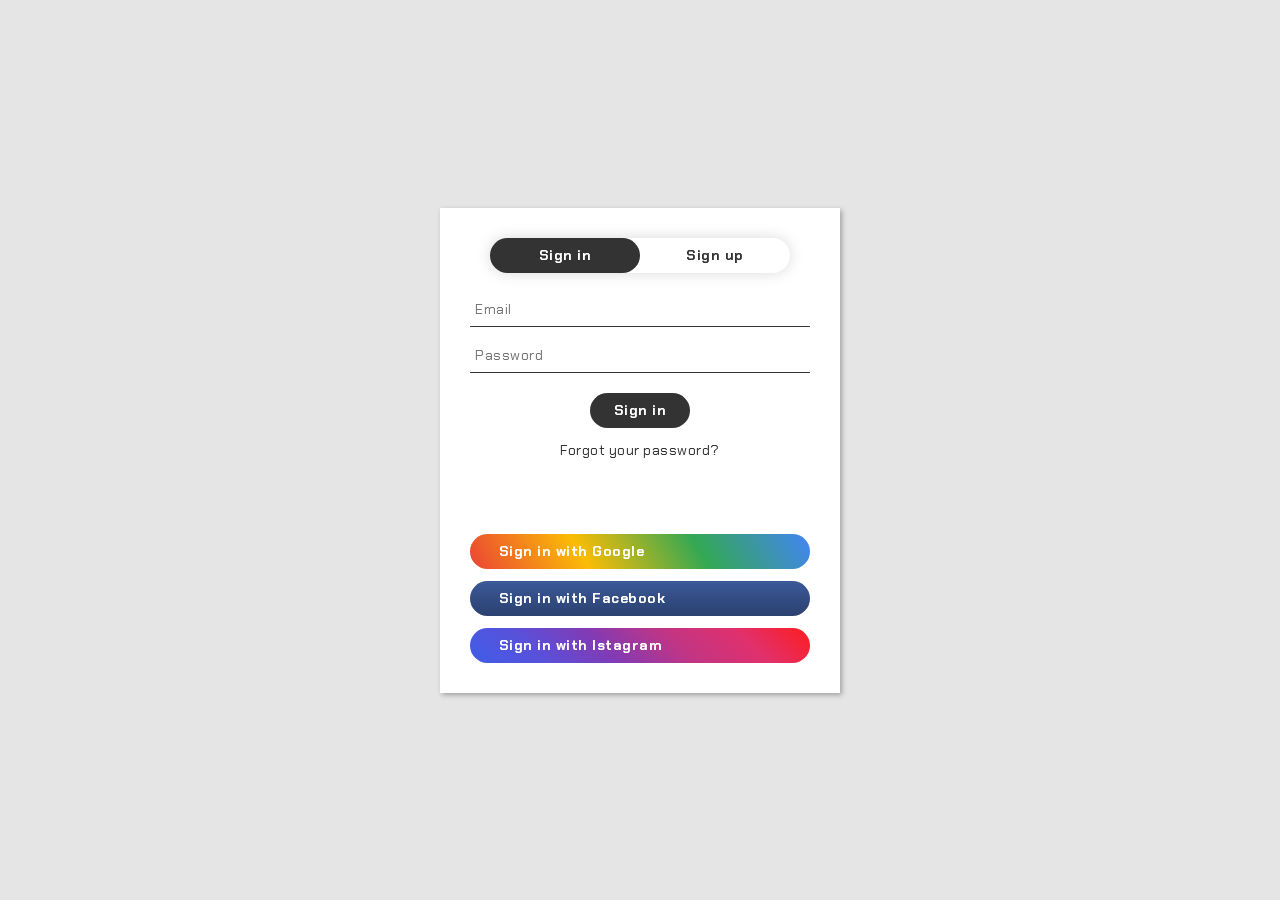
==== commit 3542efd2: "docs: Modify class naming, css component" ====
--- a/pages/login.html
+++ b/pages/login.html
@@ -4,7 +4,7 @@
   <meta charset="UTF-8">
   <meta name="viewport" content="width=device-width, initial-scale=1.0, maximum-scale=1.0">
   <meta http-equiv="X-UA-Compatible" content="ie=edge">
-  <title>Login &gt; To Do List</title>
+  <title>Login :: To Do List</title>
   <link href="https://fonts.googleapis.com/css2?family=Chakra+Petch:wght@300;400;500;700&family=Noto+Sans+KR:wght@300;400;500&display=swap" rel="stylesheet">
   <link rel="stylesheet" href="https://use.fontawesome.com/releases/v5.14.0/css/all.css" integrity="sha384-HzLeBuhoNPvSl5KYnjx0BT+WB0QEEqLprO+NBkkk5gbc67FTaL7XIGa2w1L0Xbgc" crossorigin="anonymous">
   <link rel="stylesheet" href="../assets/css/common.css">
@@ -18,13 +18,13 @@
     <main id="main" class="sign-form-container">
       <div class="sign-form-group">
         <div class="sign-form-btn-toggle-box">
-          <div class="btn-toggle-bg active"></div>
-          <strong class="btn-primary btn-toggle" data-sign-btn="sign-in">Sign in</strong>
-          <strong class="btn-primary btn-toggle active" data-sign-btn="sign-up">Sign up</strong>
+          <div class="btn-toggle-bg"></div>
+          <strong class="btn-primary btn-toggle active" data-sign-btn="sign-in">Sign in</strong>
+          <strong class="btn-primary btn-toggle" data-sign-btn="sign-up">Sign up</strong>
         </div>
 
         <div class="sign-form-slider-container">
-          <section class="sign-form active">
+          <section class="sign-form">
             <h2 class="blind">Sign in</h2>
             <div class="sign-form-row">
               <input type="text" placeholder="Email">
@@ -39,7 +39,7 @@
               <a href="#;">Forgot your password?</a>
             </div>
           </section>
-          <section class="sign-form active register-form ">
+          <section class="sign-form register-form">
             <h2 class="blind">Sign up</h2>
             <div class="sign-form-row">
               <input type="text" placeholder="User name" class="input-success">
--- a/assets/css/common.css
+++ b/assets/css/common.css
@@ -1,6 +1,6 @@
 @charset "UTF-8";
 
-/* reset */
+/********************* Reset *********************/
 div, span, body,
 header, main, nav, section, footer,
 h1, h2, h3, h4, h5, h6,
@@ -20,7 +20,7 @@
 }
 
 a {
-  color: #333;
+  color: inherit;
   text-decoration: none;
 }
 
@@ -36,15 +36,17 @@
   border-spacing: 0;
 }
 
+button {
+  cursor: pointer;
+}
+
 input, button {
   border: none;
+  border-radius: 0;
   box-shadow: none;
-  background: transparent;
-}
-
-:focus{
-  outline: 1px dashed rgba(0,0,0,.45);
-  outline-offset: -1px;
+  background-color: transparent;
+  outline: none;
+  -webkit-appearance: none;
 }
 
 ::selection {
@@ -52,7 +54,7 @@
   color: #fff;
 }
 
-/* common */
+/********************* Common *********************/
 html {
   font-size: .625rem;
 }
@@ -69,7 +71,7 @@
   color: #333;
   overflow-wrap: break-word;
   word-break: keep-all;
-  letter-spacing: .7px;
+  letter-spacing: .5px;
   -webkit-text-size-adjust: none;
   -webkit-tap-highlight-color: transparent;
 }
@@ -98,8 +100,8 @@
 /* button */
 .btn-primary {
   display: block;
-  width: 10rem;
-  padding: .5em;
+  min-width: 10rem;
+  padding: .5em 1.2em;
   border-radius: 2rem;
   background-color: #333;
   font-weight: 700;
--- a/assets/css/style.css
+++ b/assets/css/style.css
@@ -1,9 +1,14 @@
 @charset "UTF-8";
 
 
-/*************** login > To Do List ***************/
+/********************* login > To Do List *********************/
 
 /* sign-form-container */
+.sign-form-container input:focus {
+  outline: 1px dashed rgba(0,0,0,.45);
+  outline-offset: -1px;
+}
+
 .sign-form-container {
   display: flex;
   justify-content: center;
@@ -21,7 +26,6 @@
   content: '';
 }
 
-/* sign-form-group */
 .sign-form-group {
   position: relative;
   z-index: 10;
@@ -82,7 +86,6 @@
   width: 100%;
 }
 
-/* sign-form */
 .sign-form {
   display: flex;
   flex-direction: column;
@@ -138,7 +141,6 @@
   color: #34a853;
 }
 
-/* btn-sns-box */
 .btn-sns-box {
   display: flex;
   flex-direction: column;
@@ -170,13 +172,13 @@
 }
 
 .btn-sns-box .btn-primary i {
-  margin: 0 1.2rem;
+  margin-right: 1.2rem;
   font-size: 1.6rem;
 }
 
-/*************** Timetable > To Do List ***************/
-
-/* header */
+/********************* Calendar > To Do List *********************/
+
+/* nav */
 #nav {
   position: fixed;
   top: 0;
@@ -199,87 +201,72 @@
 
 .nav__tabmenu__item a {
   display: block;
-  padding: 1.2rem;
+  padding: .85em;
   font-weight: 700;
   font-size: 1.4rem;
   color: #333;
   text-align: center;
 }
 
-.nav__tabmenu__item a:focus {
-  outline: none;
-}
-
 .tabmenu-underline {
   position: absolute;
   top: 0;
-  bottom: 8px;
+  bottom: .57em;
   z-index: -1;
-  left: 33.33%;
+  left: 0;
   width: 33.33%;
   box-shadow: 0px 7px 6px -6px rgba(0, 0, 0, .6);
+  transition: left .5s ease;
 }
 
 /* main-container */
 #main.main-container {
   overflow-y: auto;
-  padding: 4.5rem 6% 2rem;
-}
-
-/* table-container */
-.month-group {
-  position: relative;
-  padding: 1rem 0;
-}
-
-.month-group:after {
-  position: absolute;
-  top: 0;
-  bottom: 0;
-  left: -100%;
-  width: 300%;
-  z-index: -1;
+  padding: 5rem 0 2rem;
+}
+
+/* calendar-container */
+.calendar-header-group {
+  display: flex;
+  flex-direction: column;
+  align-items: center;
+  position: relative;
+  padding: .7em 6% .7em;
   background-color: #333;
-  content: '';
-}
-
-.month-list {
-  display: flex;
-  width: 100%;
-}
-
-.month-list__item {
+}
+
+.calendar-month-list {
+  display: flex;
+  justify-content: space-between;
+  align-items: center;
+  overflow-x: auto;
+  width: 100%;
+}
+
+.calendar-month-list__item {
   flex-shrink: 0;
-  flex-basis: 33.33%;
-}
-
-.month-list__item:nth-child(n+2):nth-child(-n+3) {
+  width: 33.33%
+}
+
+.calendar-month-list__item a {
+  display: block;
+  font-weight: 500;
+  color: #fff;
   text-align: center;
 }
 
-.month-list__item a {
-  display: block;
-  padding: .3rem 0;
-  font-weight: 500;
-  color: #fff;
-}
-
-.month-list__item:nth-child(2) a {
+.calendar-month-list__item:nth-child(2) a {
   font-size: 1.6rem;
 }
 
-.calendar-year a {
-  display: block;
-  width: 5rem;
-  margin: 0 auto;
-  font-weight: 300;
-  color: #fff;
-  text-align: center;
-}
-
-/* table-calendar */
-.tabel-calendar-group {
-  padding: 1rem 0;
+.calendar-year {
+  margin-top: .25em;
+  color: #fff;
+}
+
+/* calendar-body-group */
+.calendar-body-group {
+  padding: 1rem 6% 0;
 }
 
 .table-calendar td {
@@ -314,6 +301,7 @@
 }
 
 .table-calendar .today.plans {
+  box-shadow: 0 2px 10px rgba(66,133,244,.65);
   background-color: #4285f4;
   color: #fff;
 }
@@ -367,8 +355,10 @@
 }
 
 /* clip-plans-container */
-.clip-plans-container {
-  padding: 1rem 0;
+.clip-plans-container, 
+.timetable-container {
+  margin-top: 1rem;
+  padding: 1rem 6%;
 }
 
 .clip-plans-list {
@@ -387,20 +377,188 @@
 .clip-icon,
 .clip-plan-time {
   flex-shrink: 0;
+  margin-right: 1.4rem;
 }
 
 .clip-icon {
   display: flex;
   justify-content: center;
   align-items: center;
-  width: 2.8rem;
-  height: 2.8rem;
+  width: 2.4rem;
+  height: 2.4rem;
+  border-radius: 50%;
+  font-size: 1rem;
+  background-color: #fbbc05;
+  color: #fff;
+}
+
+/*************** Timetable > To Do List ***************/
+.calendar-header-group.timetable {
+  flex-direction: row;
+  align-items: center;
+}
+
+.calendar-header-group.timetable .calendar-month-list {
+  flex-shrink: 0;
+  width: fit-content;
+}
+
+.calendar-header-group.timetable .calendar-month-list__item {
+  width: auto;
+}
+
+.calendar-date-list {
+  display: flex;
+  justify-content: space-between;
+  flex: 1 0 auto;
+  margin-left: 1.5rem;
+}
+
+.calendar-date-list .calendar-date-list__item {
+  width: 2.7rem;
+  height: 2.7rem;
+}
+
+.calendar-date-list .calendar-date-list__item.today a {
   border-radius: 50%;
   background-color: #fbbc05;
-  color: #fff;
-}
-
-.clip-plan-time {
-  width: 7rem;
+}
+
+.calendar-date-list .calendar-date-list__item a {
+  display: block;
+  width: 100%;
+  height: 100%;
+  line-height: 2.7rem;
+  color: #fff;
   text-align: center;
+}
+
+.btn-calendar-drop {
+  position: absolute;
+  top: 100%;
+  left: 50%;
+  width: 1.3rem;
+  height: 1.3rem;
+  margin-top: .7rem;
+  color: #333;
+  transform: translateX(-50%);
+}
+
+.btn-calendar-drop:before {
+  display: inline-block;
+  font-weight: 900;
+  font-size: 2rem;
+  line-height: 1.3rem;
+  font-family: 'Font Awesome 5 Free';
+  content: '\f0d7';
+}
+
+.btn-calendar-drop.active:before {
+  content: '\f0de';
+}
+
+.calendar-body-group.timetable {
+  display: none;
+}
+
+.calendar-body-group.timetable.active {
+  display: block;
+}
+
+/* timetable-container */
+.timetable-title {
+  font-weight: 700;
+}
+
+.table-timetable {
+  table-layout: fixed;
+  width: 100%;
+  margin-top: 1rem;
+}
+
+.table-timetable,
+.table-timetable th,
+.table-timetable td {
+  border: 1px solid rgba(0,0,0,.05);
+  vertical-align: middle;
+} 
+
+.table-timetable .th-hour {
+  width: 30px;
+  font-weight: 500;
+}
+
+.table-timetable td {
+  height: 40px;
+  padding: 0;
+  box-sizing: border-box;
+}
+
+.td-content {
+  display: flex;
+  flex-direction: column;
+  position: relative;
+  height: 100%;
+  font-size: 12px;
+}
+
+.td-content span {
+  overflow: hidden;
+  position: relative;
+  width: 70%;
+  padding-left: 7px;
+  white-space: nowrap;
+  text-overflow: ellipsis;
+}
+
+.td-content span[data-time="0030"] {
+  height: 20px;
+}
+
+.td-content span[data-time="0100"] {
+  height: 40px;
+}
+
+.td-content span[data-time="0130"] {
+  height: 60px;
+}
+
+.td-content span[data-time="0200"] {
+  height: 80px;
+}
+
+/* label color */
+.td-content .label--orange {
+  box-shadow: inset 4px 0 #ffe600;
+}
+
+.td-content .label--skyblue {
+  box-shadow: inset 4px 0 #65caf1;
+}
+
+.td-content .label--darkgreen {
+  box-shadow: inset 4px 0 #a8a8a8;
+}
+
+.td-content .label--tomato {
+  box-shadow: inset 4px 0 #ff6347;
+}
+
+.td-content .label--yellowgreen {
+  box-shadow: inset 4px 0 #afee32;
+}
+
+.btn-todo-add {
+  display: flex;
+  justify-content: center;
+  align-items: center;
+  position: fixed;
+  right: 6%;
+  bottom: 2rem;
+  width: 3.5rem;
+  height: 3.5rem;
+  border-radius: 50%;
+  background-color: #333;
+  color: #fff;
+  opacity: .8;
 }